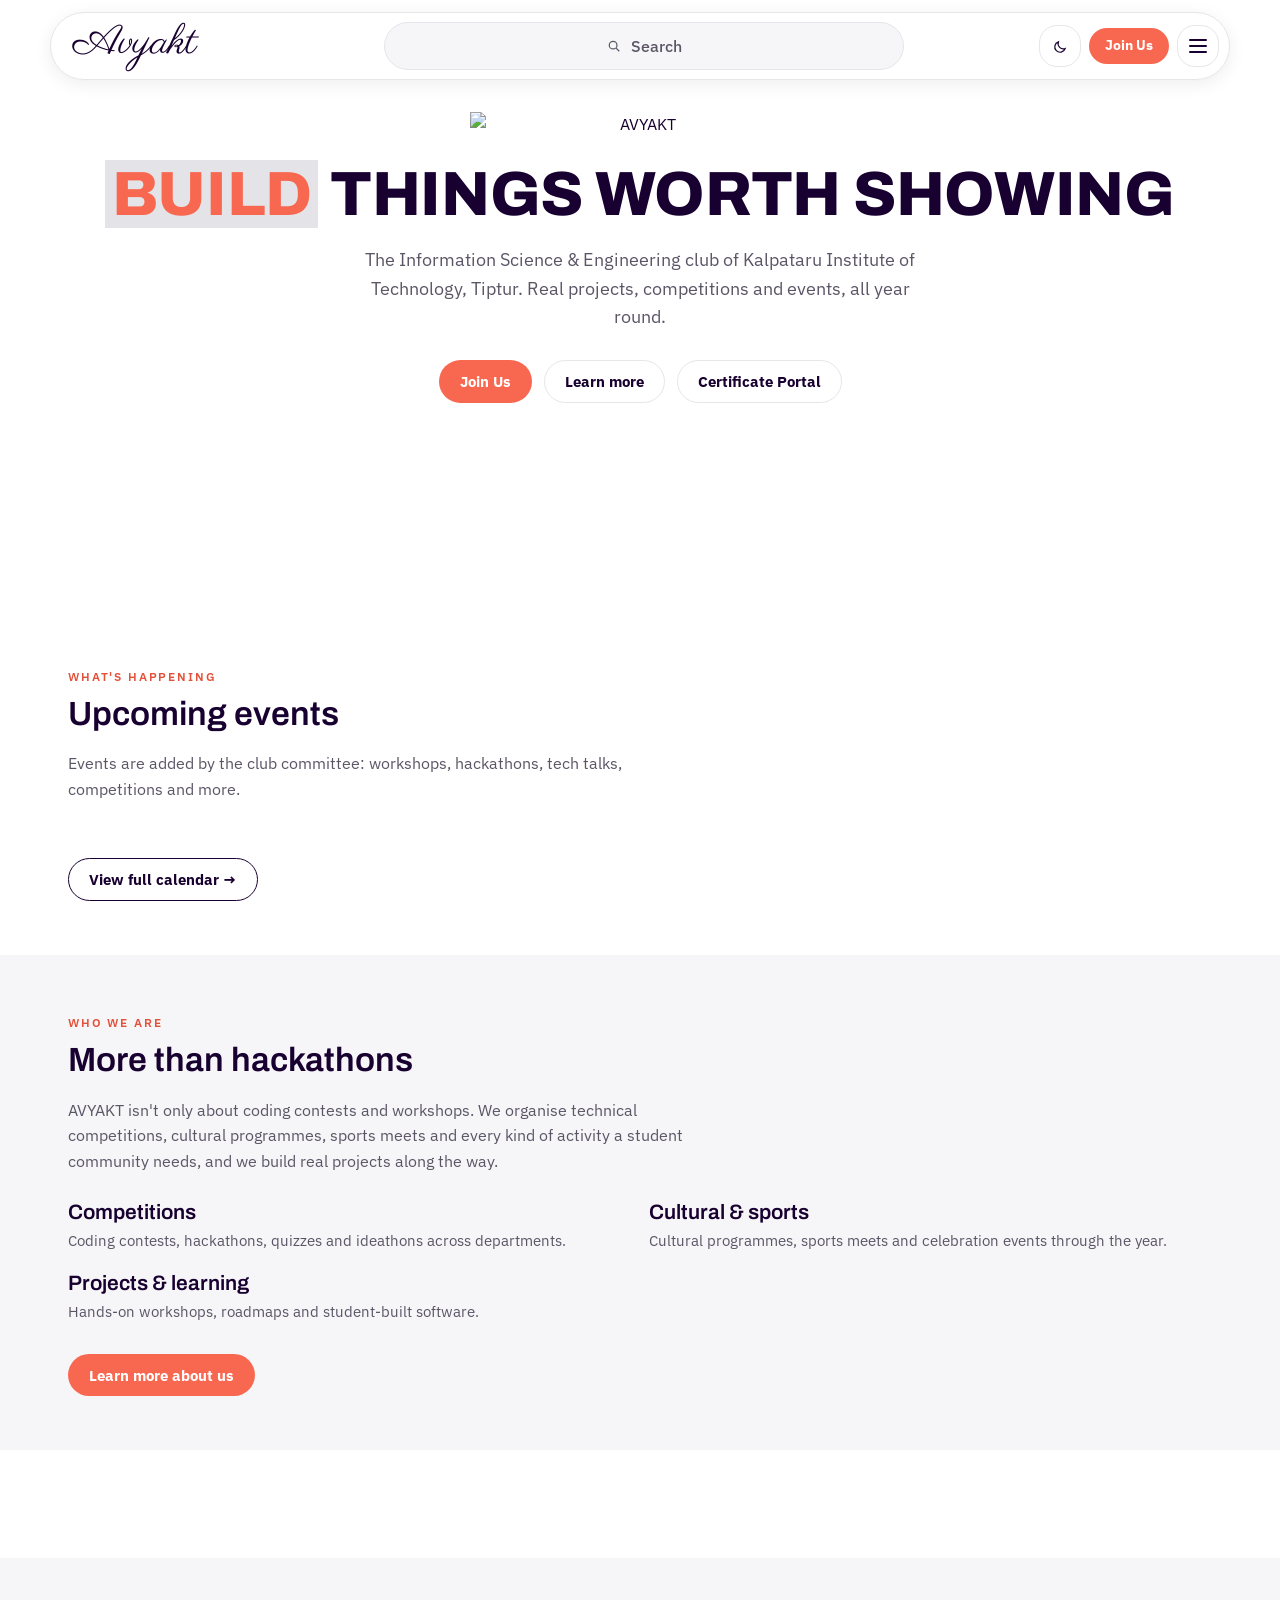
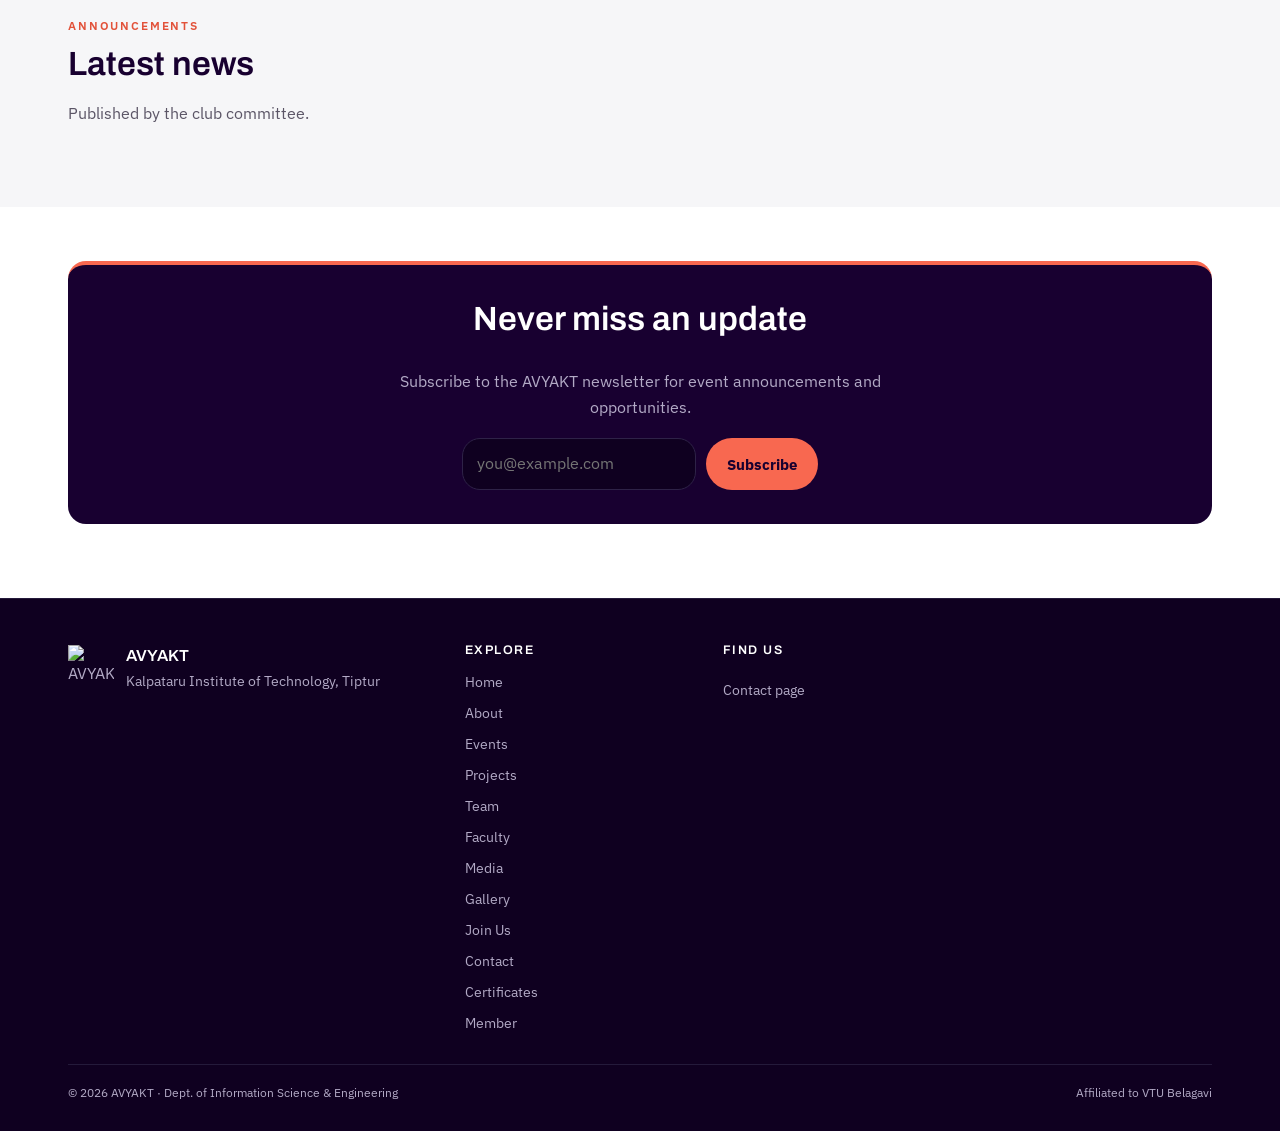
==== index.html @ e80a4a83 "Scroll motion: content arrives from above and settles as you move down the page, staggered per row. " ====
<!DOCTYPE html>
<html lang="en">
<head>
<meta charset="UTF-8">
<meta name="viewport" content="width=device-width, initial-scale=1, viewport-fit=cover">
<title>AVYAKT · Information Science &amp; Engineering Club | KIT Tiptur</title>
<meta name="description" content="AVYAKT is the Information Science & Engineering student club of Kalpataru Institute of Technology, Tiptur. Events, competitions, projects and community.">
<meta name="theme-color" content="#f86850">
<link rel="manifest" href="manifest.webmanifest">
<link rel="icon" type="image/png" href="assets/images/favicon-32.png">
<link rel="apple-touch-icon" href="assets/images/icon-192.png">
<link rel="preconnect" href="https://fonts.googleapis.com">
<link rel="preconnect" href="https://fonts.gstatic.com" crossorigin>
<link href="https://fonts.googleapis.com/css2?family=Archivo:wght@400;600;700;800&family=IBM+Plex+Sans:wght@400;500;600;700&family=Parisienne&family=Great+Vibes&display=swap" rel="stylesheet">
<link rel="stylesheet" href="assets/css/style.css?v=65">
<script>(function(){try{var t=localStorage.getItem('horizon-theme')||((window.matchMedia&&matchMedia('(prefers-color-scheme: dark)').matches)?'dark':'light');document.documentElement.setAttribute('data-theme',t);}catch(e){}})();</script>
</head>
<body data-page="home">
<header class="site-header" id="siteHeader"></header>

<main>
  <!-- HERO -->
  <section class="hero">
    <div class="container hero-inner">
      <div class="hero-mark"><img class="mark-on-light" src="assets/images/avyakt-lockup-ink.png" alt="AVYAKT"><img class="mark-on-dark" src="assets/images/avyakt-lockup.png" alt=""></div>
      <h1 class="headline"><em>Build</em> things worth showing</h1>
      <p class="tagline">The Information Science &amp; Engineering club of Kalpataru Institute of Technology, Tiptur. Real projects, competitions and events, all year round.</p>
      <div class="hero-cta">
        <a class="btn btn-primary" href="join.html">Join Us</a>
        <a class="btn btn-ghost" href="about.html">Learn more</a>
        <a class="btn btn-ghost" href="certificate.html">Certificate Portal</a>
      </div>
      <div class="hero-event" id="heroEventCard"></div>
    </div>
  </section>

  <!-- PHOTO COLLAGE -->
  <section class="section section--tight" style="padding-top:26px">
    <div class="container"><div class="collage" id="homeCollage"></div></div>
  </section>

  <!-- STATS -->
  <section class="section section--tight">
    <div class="container"><div class="stats" id="homeStats"></div></div>
  </section>

  <!-- UPCOMING -->
  <section class="section">
    <div class="container">
      <div class="section-head">
        <span class="eyebrow">What's happening</span>
        <h2>Upcoming events</h2>
        <p>Events are added by the club committee: workshops, hackathons, tech talks, competitions and more.</p>
      </div>
      <div class="grid grid-3" id="homeUpcoming"></div>
      <div class="mt-3"><a class="btn btn-ghost" href="events.html">View full calendar →</a></div>
    </div>
  </section>

  <!-- ABOUT TEASER -->
  <section class="section" style="background:var(--surface-2)">
    <div class="container">
      <div class="section-head">
        <span class="eyebrow">Who we are</span>
        <h2>More than hackathons</h2>
        <p>AVYAKT isn't only about coding contests and workshops. We organise technical competitions, cultural programmes, sports meets and every kind of activity a student community needs, and we build real projects along the way.</p>
      </div>
      <div class="grid grid-3">
        <div class="feature"><div><h3>Competitions</h3><p>Coding contests, hackathons, quizzes and ideathons across departments.</p></div></div>
        <div class="feature"><div><h3>Cultural &amp; sports</h3><p>Cultural programmes, sports meets and celebration events through the year.</p></div></div>
        <div class="feature"><div><h3>Projects &amp; learning</h3><p>Hands-on workshops, roadmaps and student-built software.</p></div></div>
      </div>
      <div class="mt-3"><a class="btn btn-primary" href="about.html">Learn more about us</a></div>
    </div>
  </section>

  <!-- AVYAKT HACKATHON -->
  <section class="section">
    <div class="container" id="homeHackathon"></div>
  </section>

  <!-- NEWS -->
  <section class="section" style="background:var(--surface-2)">
    <div class="container">
      <div class="section-head"><span class="eyebrow">Announcements</span><h2>Latest news</h2><p>Published by the club committee.</p></div>
      <div class="grid grid-3" id="homeNews"></div>
    </div>
  </section>

  <!-- NEWSLETTER -->
  <section class="section">
    <div class="container">
      <div class="card panel-ink">
        <div class="card-body center" style="padding:34px 22px">
          <h2>Never miss an update</h2>
          <p style="max-width:52ch;margin:0 auto 18px">Subscribe to the AVYAKT newsletter for event announcements and opportunities.</p>
          <form id="newsletterForm" style="max-width:440px;margin:0 auto;display:flex;gap:10px;flex-wrap:wrap">
            <input type="email" name="email" required placeholder="you@example.com" aria-label="Email address" style="flex:1;min-width:220px;padding:12px 14px;border-radius:var(--radius);border:1px solid var(--band-line);background:var(--band-deep);color:var(--band-text)">
            <button class="btn btn-primary" type="submit">Subscribe</button>
          </form>
          <div class="notice" id="nlNote"></div>
        </div>
      </div>
    </div>
  </section>
</main>

<footer class="site-footer" id="siteFooter"></footer>
<script src="assets/js/data.js?v=65"></script>
<script src="assets/js/backend.js?v=65"></script>
<script src="assets/js/store.js?v=65"></script>
<script src="assets/js/main.js?v=65"></script>
</body>
</html>
---- assets/css/style.css ----
/* =====================================================================
   AVYAKT — Kalpataru Institute of Technology, Tiptur
   Mobile-first design system
   ===================================================================== */

/* ---------- Design tokens ---------- */
:root {
  /* white page, deep indigo ink, coral for action. */
  --brand: #180030;           /* structure: headings, numerals, links */
  --brand-600: #0f0020;
  --brand-300: #6b5b8a;
  --highlight: #f86850;       /* coral: buttons and the highlighted headline word */
  --highlight-600: #e2523a;
  --on-brand: #ffffff;
  --on-highlight: #ffffff;
  --mark: #e4e4e8;            /* the highlighter block behind a headline word */

  --accent: var(--highlight);
  --accent-soft: #fdecea;
  --ink-solid: var(--brand);
  --ink-solid-600: var(--brand-600);

  /* the deep indigo block: footer and call-to-action panels */
  --band: #180030;
  --band-deep: #0f0020;
  --band-line: #2e2247;
  --band-line-soft: #241a3a;
  --band-text: #ffffff;
  --band-muted: #b3aac6;
  --gold: #f86850;
  --gold-soft: #ff8a74;

  --brand-blue: var(--brand);
  --brand-blue-600: var(--brand-600);
  --brand-blue-400: #f86850;
  --brand-orange: var(--highlight);
  --brand-orange-600: var(--highlight-600);
  --brand-green: #1f7a4d;
  --brand-gold: var(--highlight);

  --bg: #ffffff;
  --surface: #ffffff;
  --surface-2: #f6f6f8;
  --text: #180030;
  --text-muted: #5b5566;
  --border: #e6e6ea;
  --shadow: 0 4px 18px rgba(24, 0, 48, .07);
  --shadow-lg: 0 14px 38px rgba(24, 0, 48, .13);
  --radius: 18px;
  --radius-sm: 12px;
  --radius-pill: 999px;

  --font: "IBM Plex Sans", "Segoe UI", system-ui, -apple-system, "Helvetica Neue", Arial, sans-serif;
  --font-display: "Archivo", "Segoe UI", system-ui, sans-serif;

  --header-h: 62px;
  --maxw: 1180px;
}

[data-theme="dark"] {
  --brand: #f2eeff;
  --brand-600: #ffffff;
  --brand-300: #8f83ad;
  --highlight: #ff8570;
  --highlight-600: #ff9c8a;
  --on-brand: #180030;
  --on-highlight: #180030;
  --accent: var(--highlight);
  --accent-soft: #3a2620;
  --brand-blue-400: #ff8570;
  --brand-orange: var(--highlight);
  --brand-orange-600: #ff9c8a;
  --brand-green: #7fb08d;

  --bg: #120b1f;
  --surface: #1a1229;
  --surface-2: #221834;
  --text: #f5f2ff;
  --text-muted: #a99fc0;
  --border: #302446;
}

/* ---------- Reset ---------- */
*, *::before, *::after { box-sizing: border-box; }
html { -webkit-text-size-adjust: 100%; scroll-behavior: smooth; }
body {
  margin: 0;
  font-family: var(--font);
  color: var(--text);
  background: var(--bg);
  line-height: 1.6;
  overflow-x: hidden;
  transition: background .25s ease, color .25s ease;
}
img { max-width: 100%; display: block; }
a { color: var(--brand-blue-400); text-decoration: none; }
a:hover { text-decoration: underline; }
button, input, select, textarea { font: inherit; color: inherit; }
h1, h2, h3, h4 { font-family: var(--font-display); line-height: 1.2; margin: 0 0 .5em; color: var(--text); }
h1 { font-size: clamp(1.9rem, 6vw, 3.1rem); font-weight: 600; letter-spacing: -.01em; }
h2 { font-size: clamp(1.45rem, 4.4vw, 2.1rem); font-weight: 600; }
h3 { font-size: clamp(1.08rem, 3vw, 1.3rem); font-weight: 600; }
p { margin: 0 0 1rem; }

/* ---------- Layout ---------- */
.container { width: 100%; max-width: var(--maxw); margin: 0 auto; padding: 0 18px; }
.section { padding: 40px 0; }
.section--tight { padding: 22px 0; }
.section-head { margin-bottom: 26px; }
.section-head .eyebrow {
  display: inline-block; font-size: .72rem; font-weight: 600; letter-spacing: .16em;
  text-transform: uppercase; color: var(--highlight-600); margin-bottom: 8px;
}
.section-head p { color: var(--text-muted); max-width: 62ch; margin: 0; }
.grid { display: grid; gap: 18px; }
.grid-2, .grid-3, .grid-4 { grid-template-columns: 1fr; }
.center { text-align: center; }

/* ---------- Header / nav ---------- */
.site-header {
  position: sticky; top: 12px; z-index: 60;
  padding: 0 14px;
  background: transparent; border-bottom: 0;
}
.header-inner {
  max-width: var(--maxw); margin: 0 auto;
  background: var(--surface);
  border: 1px solid var(--border);
  border-radius: var(--radius-pill);
  box-shadow: var(--shadow);
  padding: 0 10px 0 18px;
}
.header-inner {
  height: 68px; display: grid; grid-template-columns: 1fr auto 1fr; align-items: center; gap: 12px;
}
.header-actions { grid-column: 3; justify-self: end; }
/* the wordmark sits immediately beside the search bar, set in calligraphy */
.header-centre { grid-column: 2; justify-self: center; display: flex; align-items: center; min-width: 0; }
.brand-script {
  grid-column: 1; justify-self: start;
  font-family: "Parisienne", "Great Vibes", "Segoe Script", cursive;
  font-size: 2.55rem; line-height: 1.2; font-weight: 400;
  color: var(--text); text-decoration: none; white-space: nowrap;
  padding: 2px 4px 6px; display: inline-block;
}
.header-search {
  justify-self: center; display: inline-flex; align-items: center; justify-content: center; gap: 10px;
  width: clamp(220px, 43vw, 520px); padding: 11px 26px; border-radius: var(--radius-pill);
  border: 1px solid var(--border); background: var(--surface-2); color: var(--text-muted);
  font-weight: 500; font-size: .97rem; cursor: pointer; transition: .18s ease;
}
.header-search:hover { border-color: var(--highlight); color: var(--highlight); }
.header-search span { white-space: nowrap; }
.header-actions { justify-self: end; }

.nav-toggle {
  display: inline-flex; align-items: center; justify-content: center;
  width: 42px; height: 42px; border: 1px solid var(--border); border-radius: var(--radius);
  background: var(--surface); cursor: pointer;
}
.nav-toggle span, .nav-toggle span::before, .nav-toggle span::after {
  content: ""; display: block; width: 18px; height: 2px; background: var(--text); border-radius: 2px; position: relative; transition: .2s;
}
.nav-toggle span::before { position: absolute; top: -6px; }
.nav-toggle span::after { position: absolute; top: 6px; }

.nav {
  position: fixed; top: 84px; left: 14px; right: 14px; margin: 0 auto; max-width: var(--maxw);
  background: var(--surface); border: 1px solid var(--border); border-radius: var(--radius);
  padding: 10px 12px 14px; transform: translateY(-130%); transition: transform .28s ease;
  max-height: calc(100vh - 100px); overflow-y: auto; box-shadow: var(--shadow-lg); opacity: 0;
}
.nav.open { transform: translateY(0); opacity: 1; }
.nav ul { list-style: none; margin: 0; padding: 0; display: flex; flex-direction: column; gap: 2px; }
.nav a {
  display: block; padding: 11px 14px; border-radius: var(--radius-sm); color: var(--text);
  font-weight: 600; font-size: .98rem;
}
.nav a:hover, .nav a[aria-current="page"] { background: var(--surface-2); text-decoration: none; color: var(--brand-blue-400); }
.header-actions { display: flex; align-items: center; gap: 8px; }
.theme-btn, .search-btn {
  width: 42px; height: 42px; display: inline-flex; align-items: center; justify-content: center;
  border: 1px solid var(--border); border-radius: var(--radius); background: var(--surface); cursor: pointer; font-size: 1.05rem;
}
.theme-btn:hover, .search-btn:hover, .nav-toggle:hover { border-color: var(--brand-blue-400); }
a.header-cta { display: none; }   /* beats .btn (same specificity, .btn comes later) */

/* ---------- Buttons ---------- */
.btn {
  display: inline-flex; align-items: center; justify-content: center; gap: 8px;
  padding: 12px 20px; border-radius: var(--radius-pill); border: 1px solid transparent;
  font-weight: 700; font-size: .95rem; cursor: pointer; text-decoration: none; transition: .18s ease;
  line-height: 1.1; white-space: nowrap;
}
.btn:hover { text-decoration: none; }
.btn-primary { background: var(--highlight); color: var(--on-highlight); }
.btn-primary:hover { background: var(--highlight-600); }
.btn-blue { background: var(--brand); color: var(--on-brand); }
.btn-blue:hover { background: var(--brand-600); }
.btn-ghost { background: var(--surface); color: var(--text); border-color: var(--text); }
.btn-ghost:hover { border-color: var(--highlight); color: var(--highlight); }
.btn-light { background: var(--surface); color: var(--text); border-color: var(--border); }
.btn-block { width: 100%; }
.btn-sm { padding: 9px 15px; font-size: .86rem; }

/* ---------- Cards ---------- */
.card {
  background: var(--surface); border: 1px solid var(--border); border-radius: var(--radius);
  overflow: hidden; display: flex; flex-direction: column;
}
.card-body { padding: 18px; flex: 1; display: flex; flex-direction: column; }
.card h3 { margin-bottom: .35em; }
.card .meta { color: var(--text-muted); font-size: .86rem; }
.card .card-actions { margin-top: auto; padding-top: 14px; display: flex; gap: 8px; flex-wrap: wrap; }
/* a lone button in a centred card should hug its text, not span the column */
.card-body.center > .btn { align-self: center; }
.card-media { aspect-ratio: 16/10; background: var(--surface-2); display: grid; place-items: center; overflow: hidden; }
.card-media img { width: 100%; height: 100%; object-fit: cover; }
.card-media .ph { font-size: 2rem; opacity: .5; }

/* ---------- Chips / tags ---------- */
.chip {
  display: inline-flex; align-items: center; gap: 6px; padding: 5px 12px; border-radius: var(--radius-pill);
  background: var(--surface-2); color: var(--text-muted); font-size: .78rem; font-weight: 600; border: 1px solid var(--border);
}
.chip--orange { background: var(--accent-soft); color: var(--accent); border-color: var(--border); }
.chip--green { background: transparent; color: var(--brand-green); border-color: var(--border); }
.chip--blue { background: transparent; color: var(--brand-blue-400); border-color: var(--border); }
.tags { display: flex; flex-wrap: wrap; gap: 6px; }

/* ---------- Hero ---------- */
.hero { position: relative; color: var(--text); background: var(--bg); padding-bottom: 8px; }
.hero .headline {
  font-family: var(--font-display);
  font-size: clamp(2rem, 8.6vw, 3.9rem);
  font-weight: 800; text-transform: uppercase; line-height: 1.03;
  letter-spacing: -.005em; color: var(--text); margin: 0 0 20px;
}
.hero .headline em { font-style: normal; color: var(--highlight); background: var(--mark); padding: 0 .1em; }
.hero .headline .w { white-space: nowrap; }
.hero-inner { position: relative; z-index: 2; padding: 30px 0 8px; }
.hero-inner { text-align: center; }

/* the centre emblem: large, and gently floating in place */
.hero-mark {
  position: relative; display: block;
  width: clamp(210px, 46vw, 340px); margin: 0 auto 24px;
  animation: markFloat 7s ease-in-out infinite;
}
.hero-mark img { display: block; width: 100%; height: auto; }
@keyframes markFloat {
  0%, 100% { transform: translate3d(0, -7px, 0); }
  50%      { transform: translate3d(0, 7px, 0); }
}
.hero-mark .mark-on-dark, .certp-hero-art .mark-on-dark { display: none; }
[data-theme="dark"] .hero-mark .mark-on-light, [data-theme="dark"] .certp-hero-art .mark-on-light { display: none; }
[data-theme="dark"] .hero-mark .mark-on-dark, [data-theme="dark"] .certp-hero-art .mark-on-dark { display: block; }

.hero-affil { font-size: .72rem; letter-spacing: .18em; text-transform: uppercase; color: var(--brand); font-weight: 600; margin: 0 auto 24px; max-width: 60ch; }
.hero .tagline { color: var(--text-muted); font-size: clamp(1rem, 2.3vw, 1.12rem); line-height: 1.6; max-width: 54ch; margin: 0 auto 28px; }

.hero .btn-primary { background: var(--highlight); color: var(--on-highlight); }
.hero .btn-primary:hover { background: var(--highlight-600); }
.hero .btn-light, .hero .btn-ghost { background: var(--surface); color: var(--brand); border-color: var(--border); }
.hero .btn-light:hover, .hero .btn-ghost:hover { border-color: var(--brand); }
.hero .club-name { font-family: var(--font-display); font-weight: 600; letter-spacing: .01em; }
.hero .club-name .accent { color: var(--accent); }
.hero-cta { display: flex; flex-wrap: wrap; gap: 12px; margin-top: 22px; justify-content: center; }
.hero-event {
  max-width: 620px; margin: 36px auto 0; text-align: left;
  background: var(--surface); border: 1px solid var(--border);
  border-radius: var(--radius); padding: 18px 20px;
}
.hero-event:empty { display: none; }
.hero-event .hero-cta { justify-content: flex-start; }
.hero-event .label { font-size: .72rem; letter-spacing: .14em; text-transform: uppercase; color: var(--highlight-600); font-weight: 700; }
.hero-event h3 { color: var(--text); margin: 6px 0; }
.hero-event p { margin: 0 0 12px; color: var(--text-muted); font-size: .92rem; }

/* Countdown */
.countdown { display: flex; gap: 10px; flex-wrap: wrap; margin: 14px 0 4px; }
.countdown .unit { background: var(--surface); border: 1px solid var(--border); border-radius: var(--radius); padding: 8px 12px; min-width: 62px; text-align: center; }
.countdown .num { font-family: var(--font-display); font-weight: 700; font-size: 1.5rem; color: var(--brand); line-height: 1; }
.countdown .lbl { font-size: .62rem; letter-spacing: .1em; text-transform: uppercase; color: var(--text-muted); }

/* ---------- Stats ---------- */
.stats { display: flex; justify-content: center; flex-wrap: wrap; }
.stat { background: transparent; border: 0; border-left: 1px solid var(--border); padding: 2px 44px; text-align: center; min-width: 160px; }
.stat:first-child { border-left: 0; }
.stat .num { font-family: var(--font-display); font-weight: 600; font-size: 2.4rem; color: var(--brand); line-height: 1.05; }
.stat .lbl { color: var(--text-muted); font-size: .7rem; letter-spacing: .14em; text-transform: uppercase; margin-top: 6px; }

/* ---------- Page hero (inner pages) ---------- */
.page-hero { background: var(--surface-2); color: var(--text); padding: 40px 0; border-bottom: 1px solid var(--border); box-shadow: inset 0 3px 0 var(--highlight); }
.page-hero h1 { color: var(--text); margin-bottom: .2em; }
.page-hero p { color: var(--text-muted); margin: 0; max-width: 60ch; }
.breadcrumb { font-size: .78rem; color: var(--brand); font-weight: 600; margin-bottom: 10px; letter-spacing: .04em; }
.breadcrumb a { color: var(--brand); }

/* ---------- photo collage ---------- */
.collage { display: grid; grid-template-columns: 1fr 1.28fr 1fr; gap: 12px; align-items: start; }
.collage .c-col { display: grid; gap: 12px; align-content: start; }
.collage img { width: 100%; height: 100%; object-fit: cover; display: block;
  border-radius: var(--radius); background: var(--surface-2); }
.collage .c1 { aspect-ratio: 3 / 4.1; }
.collage .c2 { aspect-ratio: 3 / 3.5; }
.collage .c3 { aspect-ratio: 4 / 3.1; }
.collage .c4 { aspect-ratio: 4 / 4.4; }
.collage:empty { display: none; }

/* ---------- brand strip: the colour signature under the masthead ---------- */
.colour-strip { display: flex; height: 6px; }
.colour-strip i { flex: 1; }
.colour-strip i:nth-child(1) { background: var(--brand); }
.colour-strip i:nth-child(2) { background: var(--highlight); }
.colour-strip i:nth-child(3) { background: var(--brand-300); }
.colour-strip i:nth-child(4) { background: var(--brand-300); }

/* ---------- Empty state ---------- */
.empty-state { grid-column: 1 / -1; border-top: 1px solid var(--border); padding: 30px 0 4px; max-width: 62ch; }
.empty-state h3 { margin-bottom: .3em; }
.empty-state p { color: var(--text-muted); margin: 0 0 16px; }

/* a flat ink panel for the call-to-action cards */
.panel-ink { background: var(--band); color: var(--band-muted); border: 0; border-top: 4px solid var(--highlight); }
.panel-ink h2, .panel-ink h3 { color: var(--band-text); }
.panel-ink p { color: var(--band-muted); }
.panel-ink .btn-primary { background: var(--gold); color: var(--band); }
.panel-ink .btn-primary:hover { background: var(--gold-soft); }
.panel-ink .btn-ghost, .panel-ink .btn-light { background: transparent; color: var(--band-text); border-color: var(--band-line); }
.panel-ink .btn-ghost:hover, .panel-ink .btn-light:hover { border-color: var(--band-muted); color: var(--band-text); }

/* ---------- Feature list ---------- */
.feature { display: flex; gap: 14px; align-items: flex-start; }
.card-body > h3:first-child, .card-body > h2:first-child { margin-bottom: .9em; }
.feature .ico { flex: none; width: 34px; height: 34px; display: grid; place-items: center; font-size: .8rem; font-weight: 700; letter-spacing: .04em; color: var(--accent); background: transparent; border: 1px solid var(--border); border-radius: var(--radius); }
.feature h3 { margin-bottom: .2em; }
.feature p { color: var(--text-muted); margin: 0; font-size: .92rem; }

/* ---------- Calendar ---------- */
.calendar { background: var(--surface); border: 1px solid var(--border); border-radius: var(--radius); overflow: hidden; }
.cal-head { display: flex; align-items: center; justify-content: space-between; padding: 14px 16px; border-bottom: 1px solid var(--border); }
.cal-head .m { font-family: var(--font-display); font-weight: 700; }
.cal-nav { display: flex; gap: 8px; }
.cal-grid { display: grid; grid-template-columns: repeat(7, 1fr); }
.cal-grid .dow { text-align: center; font-size: .7rem; text-transform: uppercase; letter-spacing: .08em; color: var(--text-muted); padding: 10px 0; font-weight: 700; }
.cal-grid .day { min-height: 52px; border-top: 1px solid var(--border); border-right: 1px solid var(--border); padding: 5px; font-size: .8rem; position: relative; }
.cal-grid .day:nth-child(7n) { border-right: none; }
.cal-grid .day .dn { color: var(--text-muted); }
.cal-grid .day.today .dn { background: var(--brand); color: var(--on-brand); border-radius: var(--radius); width: 22px; height: 22px; display: grid; place-items: center; }
.cal-grid .day.has-event { background: var(--accent-soft); cursor: pointer; }
.cal-grid .day.has-event .dot { position: absolute; bottom: 6px; left: 50%; transform: translateX(-50%); width: 5px; height: 5px; background: var(--accent); }
.cal-grid .day.muted { opacity: .35; }

/* ---------- Tabs ---------- */
.tabs { display: flex; gap: 6px; flex-wrap: wrap; margin-bottom: 20px; }
.tab {
  padding: 9px 16px; border-radius: var(--radius); border: 1px solid var(--border);
  background: var(--surface); cursor: pointer; font-weight: 600; font-size: .88rem; color: var(--text-muted);
}
.tab.active { background: var(--brand); color: var(--on-brand); border-color: var(--brand); }

/* ---------- Timeline ---------- */
.timeline { position: relative; padding-left: 26px; }
.timeline::before { content: ""; position: absolute; left: 8px; top: 4px; bottom: 4px; width: 2px; background: var(--border); }
.timeline .item { position: relative; padding-bottom: 22px; }
.timeline .item::before { content: ""; position: absolute; left: -20px; top: 7px; width: 7px; height: 7px; background: var(--accent); }
.timeline .year { font-weight: 600; color: var(--text); font-family: var(--font-display); }

/* ---------- Team ---------- */
.person { text-align: center; }
.person .avatar { width: 84px; height: 84px; margin: 0 auto 12px; background: var(--surface-2); display: grid; place-items: center; font-size: 1.3rem; font-weight: 600; color: var(--text-muted); border: 1px solid var(--border); border-radius: var(--radius); overflow: hidden; }
.person .avatar img { width: 100%; height: 100%; object-fit: cover; }
.person .role { color: var(--accent); font-weight: 600; font-size: .76rem; text-transform: uppercase; letter-spacing: .1em; }
.person .bio { color: var(--text-muted); font-size: .86rem; margin-top: 6px; }
.person .socials { margin-top: 8px; display: flex; justify-content: center; gap: 8px; }
.person .socials a { font-size: .8rem; }

/* ---------- Gallery ---------- */
.gallery { display: grid; grid-template-columns: repeat(2, 1fr); gap: 10px; }
.gallery .gitem { position: relative; border: 1px solid var(--border); border-radius: var(--radius); overflow: hidden; aspect-ratio: 1; background: var(--surface-2); display: grid; place-items: center; cursor: pointer; }
.gallery .gitem img { width: 100%; height: 100%; object-fit: cover; }
.gallery .gitem .cap { position: absolute; inset: auto 0 0 0; background: rgba(9,42,39,.88); color: var(--band-text); padding: 10px; font-size: .74rem; font-weight: 600; }
.gallery .gitem.wide { grid-column: span 2; aspect-ratio: 16/9; }

/* ---------- Forms ---------- */
.form-card { background: var(--surface); border: 1px solid var(--border); border-radius: var(--radius); padding: 22px; }
.field { margin-bottom: 16px; }
.field label { display: block; font-weight: 600; font-size: .88rem; margin-bottom: 6px; }
.field .req { color: var(--brand-orange); }

/* ---------- media page (videos) ---------- */
.media-grid { display: grid; grid-template-columns: repeat(auto-fill, minmax(300px, 1fr)); gap: 20px; }
.video-card { height: 100%; }
.video-frame { position: relative; border-radius: 12px; overflow: hidden; background: #0b0f17; aspect-ratio: 16 / 9; display: grid; place-items: center; }
.video-frame video, .video-frame iframe { width: 100%; height: 100%; border: 0; display: block; object-fit: contain; background: #0b0f17; }
.video-frame .video-none { color: #8892a6; font-size: .85rem; }
.video-frame.is-audio { aspect-ratio: auto; padding: 30px 18px; }
.video-frame audio { width: 100%; display: block; }
.vid-prev audio { width: 100%; max-width: 420px; display: block; }

/* ---------- photo upload (member panel) ---------- */
.img-file { font-size: .85rem; margin-bottom: 4px; }
.img-prev { margin-top: 6px; border: 1px solid var(--border); border-radius: var(--radius); background: var(--surface-2); min-height: 120px; display: grid; place-items: center; overflow: hidden; padding: 6px; }
.img-prev img { max-width: 100%; max-height: 240px; display: block; border-radius: 8px; }
.vid-file { font-size: .85rem; margin-bottom: 4px; }
.vid-prev { margin-top: 6px; border: 1px solid var(--border); border-radius: var(--radius); background: var(--surface-2); min-height: 120px; display: grid; place-items: center; overflow: hidden; padding: 6px; }
.vid-prev video { max-width: 100%; max-height: 260px; display: block; border-radius: 8px; background: #000; }
.field input, .field select, .field textarea {
  width: 100%; padding: 12px 14px; border-radius: var(--radius); border: 1px solid var(--border);
  background: var(--surface); transition: border-color .15s;
}
.field input:focus, .field select:focus, .field textarea:focus { outline: none; border-color: var(--accent); }
.field .hint { font-size: .78rem; color: var(--text-muted); margin-top: 5px; }
.field-row { display: grid; gap: 16px; }
.checkbox-row { display: flex; flex-wrap: wrap; gap: 8px; }
.checkbox-row label { display: inline-flex; align-items: center; gap: 6px; font-weight: 500; font-size: .85rem; background: var(--surface); border: 1px solid var(--border); padding: 7px 12px; border-radius: var(--radius); cursor: pointer; }
.checkbox-row input { width: auto; }

.notice { padding: 12px 14px; border-radius: var(--radius-sm); font-size: .88rem; margin-top: 14px; display: none; }
.notice.show { display: block; }
.notice.ok { background: transparent; color: var(--brand-green); border: 1px solid var(--border); }
.notice.err { background: transparent; color: #a33232; border: 1px solid #d8b4b4; }

/* ---------- Footer ---------- */
.site-footer { background: var(--band-deep); color: var(--band-muted); padding: 44px 0 28px; margin-top: 20px; border-top: 1px solid var(--band-line-soft); }
.site-footer a { color: var(--band-muted); }
.site-footer a:hover { color: var(--band-text); }
.footer-grid { display: grid; gap: 26px; }
.footer-brand { display: flex; align-items: center; gap: 12px; margin-bottom: 12px; }
.footer-brand img { width: 46px; height: 46px; object-fit: contain; }
.footer-brand strong { color: var(--band-text); font-family: var(--font-display); font-weight: 600; }
.footer-col h4 { color: var(--band-text); font-size: .78rem; letter-spacing: .12em; text-transform: uppercase; margin-bottom: 12px; font-weight: 600; }
.footer-col ul { list-style: none; margin: 0; padding: 0; display: grid; gap: 8px; font-size: .9rem; }
.socials { display: flex; gap: 10px; flex-wrap: wrap; }
.socials a { width: 38px; height: 38px; border: 1px solid var(--band-line); display: grid; place-items: center; font-size: .72rem; font-weight: 700; letter-spacing: .04em; }
.socials a:hover { border-color: var(--accent); color: var(--accent); text-decoration: none; }
.footer-bottom { border-top: 1px solid var(--band-line-soft); margin-top: 30px; padding-top: 18px; font-size: .78rem; display: flex; flex-wrap: wrap; gap: 8px; justify-content: space-between; color: var(--band-muted); }

/* ---------- Search overlay ---------- */
.search-overlay { position: fixed; inset: 0; z-index: 90; background: rgba(34,10,14,.76); display: none; padding: 80px 18px; }
.search-overlay.open { display: block; }
.search-panel { max-width: 640px; margin: 0 auto; background: var(--surface); border: 1px solid var(--border); border-radius: var(--radius); overflow: hidden; }
.search-panel input { width: 100%; border: none; padding: 18px 20px; font-size: 1.05rem; background: transparent; }
.search-panel input:focus { outline: none; }
.search-results { max-height: 60vh; overflow-y: auto; border-top: 1px solid var(--border); }
.search-results a { display: block; padding: 12px 20px; border-bottom: 1px solid var(--border); color: var(--text); }
.search-results a:hover { background: var(--surface-2); text-decoration: none; }
.search-results .r-kind { font-size: .7rem; text-transform: uppercase; letter-spacing: .08em; color: var(--brand-orange); font-weight: 700; }
.search-results .r-empty { padding: 20px; color: var(--text-muted); text-align: center; }

/* ---------- Certificate ---------- */
.cert-actions { display: flex; gap: 10px; flex-wrap: wrap; margin-bottom: 16px; }
/* ================= certificate document ================= */
/* ================= certificate document ================= */
/* ================= certificate document ================= */
.cert-stage { background: var(--surface-2); border: 1px dashed var(--border); border-radius: var(--radius); padding: 14px; overflow: hidden; }
.cert-scaler { width: 100%; display: flex; justify-content: center; }
.certificate {
  /* ---- burgundy & gold regalia palette ---- */
  --cf: #6d1220;   /* frame burgundy */
  --cf2: #8c1a2b;  /* brighter burgundy */
  --cg: #c9a227;   /* gold */
  --cgd: #8f6f12;  /* deep gold */
  --cp: #fdfaf3;   /* ivory paper */
  --ci: #3a1c22;   /* ink */
  --cis: #6b4a50;  /* soft ink */
  --cm: #8a6a2a;   /* muted gold text */

  width: 1000px; aspect-ratio: 1.414 / 1; background: var(--cp); color: var(--ci);
  margin: 0 auto; position: relative; padding: 24px;
  border: 14px solid var(--cf);
  font-family: "Georgia", "Times New Roman", serif;
  display: flex; flex-direction: column; align-items: center; text-align: center;
  overflow: hidden;
}
/* double gold rule inside the burgundy border */
.certificate::before { content: ""; position: absolute; inset: 5px; border: 3px solid var(--cg); pointer-events: none; z-index: 4; }
.certificate::after { content: ""; position: absolute; inset: 15px; border: 1px solid rgba(201,162,39,.55); pointer-events: none; z-index: 4; }

/* engraved guilloche rosette + emblem watermark */
.cert-guilloche { position: absolute; inset: 0; z-index: 0; pointer-events: none; }
.cert-guilloche svg { width: 100%; height: 100%; display: block; }
.cert-watermark { position: absolute; inset: 0; display: grid; place-items: center; pointer-events: none; z-index: 0; }
.cert-watermark img { width: 52%; max-height: 74%; object-fit: contain; opacity: .05; filter: grayscale(1); }

/* filigree corner ornaments */
.cert-corner { position: absolute; width: 116px; height: 116px; z-index: 5; pointer-events: none;
  background: url("data:image/svg+xml,%3Csvg%20xmlns%3D%22http%3A%2F%2Fwww.w3.org%2F2000%2Fsvg%22%20viewBox%3D%220%200%20120%20120%22%3E%3Cg%20fill%3D%22none%22%20stroke%3D%22%23c9a227%22%20stroke-width%3D%221.7%22%20stroke-linecap%3D%22round%22%3E%3Cpath%20d%3D%22M4%20116%20A112%20112%200%200%201%20116%204%22%2F%3E%3Cpath%20d%3D%22M20%20116%20A96%2096%200%200%201%20116%2020%22%2F%3E%3Cpath%20d%3D%22M116%2020%20C%2088%2020%2068%2030%2062%2050%20C%2058%2064%2068%2074%2080%2070%22%2F%3E%3C%2Fg%3E%3Cpath%20d%3D%22M4%20110%20l%205%206%20l%20-5%206%20l%20-5%20-6%20z%22%20fill%3D%22%23c9a227%22%2F%3E%3Cpath%20d%3D%22M116%204%20l%206%205%20l%20-6%205%20l%20-6%20-5%20z%22%20fill%3D%22%23c9a227%22%2F%3E%3C%2Fsvg%3E") no-repeat center / contain; }
.cert-corner.tl { top: 0; left: 0; }
.cert-corner.tr { top: 0; right: 0; transform: rotate(90deg); }
.cert-corner.br { bottom: 0; right: 0; transform: rotate(180deg); }
.cert-corner.bl { bottom: 0; left: 0; transform: rotate(270deg); }

.cert-shine { display: none; }

.cert-inner { position: relative; z-index: 2; display: flex; flex-direction: column; align-items: center; width: 100%; height: 100%; }

/* three logos, equal slots, one baseline */
.cert-top { display: flex; align-items: center; justify-content: center; width: 100%; }
.cert-logo { flex: 0 1 auto; min-width: 0; display: flex; align-items: center; justify-content: center; height: 78px; }
.cert-logo img { height: 78px; width: auto; max-width: 100%; object-fit: contain; display: block; }

.cert-uni { font-size: 1.24rem; font-weight: 700; letter-spacing: .05em; color: var(--cf); text-transform: uppercase; margin-top: 15px; }
.cert-uni-sub { font-size: .7rem; letter-spacing: .3em; text-transform: uppercase; color: var(--cm); margin-top: 2px; }
.cert-college { font-size: 1.06rem; font-weight: 700; color: var(--cf2); margin-top: 6px; text-transform: uppercase; letter-spacing: .04em; }
.cert-college-sub { font-size: .64rem; letter-spacing: .18em; text-transform: uppercase; color: var(--cis); margin-top: 2px; }

.cert-rule { display: flex; align-items: center; width: 78%; margin: 7px 0 4px; gap: 8px; }
.cert-rule i { flex: 1; height: 1px; background: var(--cg); }
.cert-rule b { flex: 0 0 auto; width: 8px; height: 8px; background: var(--cg); transform: rotate(45deg); }

.cert-title { font-size: 1.95rem; font-weight: 700; letter-spacing: .22em; text-indent: .22em; text-transform: uppercase; margin: 2px 0; color: var(--cgd); }
.cert-subtitle { font-size: .74rem; color: var(--cm); letter-spacing: .34em; text-transform: uppercase; }
.cert-lead { font-size: .86rem; color: var(--cis); letter-spacing: .04em; margin-top: 7px; }
.cert-name { font-family: "Great Vibes", "Segoe Script", cursive; font-size: 2.6rem; font-weight: 400;
  color: var(--cf); line-height: 1.02; padding: 0 12px; }
.cert-flourish { display: flex; align-items: center; width: min(470px, 74%); gap: 8px; margin: 0 0 4px; }
.cert-flourish i { flex: 1; height: 1px; background: var(--cg); }
.cert-flourish b { flex: 0 0 auto; width: 7px; height: 7px; background: var(--cg); transform: rotate(45deg); }
.cert-usn { font-size: .72rem; color: var(--cis); letter-spacing: .18em; text-transform: uppercase; }
.cert-body { font-size: .92rem; color: var(--ci); max-width: 700px; line-height: 1.45; margin-top: 6px; }

/* gold seal medallion, sitting above the signatures */
.cert-seal { width: 52px; height: 52px; border-radius: 50%; margin: 13px auto 9px; position: relative;
  display: grid; place-items: center;
  background: var(--gold); border: 2px solid var(--cgd); }
.cert-seal::before { content: ""; position: absolute; inset: 5px; border-radius: 50%; border: 1px dashed rgba(109,18,32,.45); }
.cert-seal::after { content: ""; width: 26px; height: 26px; background: var(--cf);
  clip-path: polygon(50% 0%, 61% 35%, 98% 35%, 68% 57%, 79% 91%, 50% 70%, 21% 91%, 32% 57%, 2% 35%, 39% 35%); }

.cert-foot { width: 100%; display: flex; justify-content: space-between; align-items: flex-end; gap: 18px; padding: 8px 6px 0; }
.sig { text-align: center; width: 200px; }
.sig .sig-photo { width: 132px; height: 46px; margin: 0 auto 6px; display: grid; place-items: center; overflow: hidden; }
.sig .sig-photo img { width: 100%; height: 100%; object-fit: contain; }
.sig .sig-line { border-top: 1.5px solid var(--cf); padding-top: 5px; font-size: .78rem; font-weight: 700; color: var(--cf); }
.sig .sig-desig { font-size: .66rem; color: var(--cis); }

/* gold foil ribbon carrying the event name */
.cert-ribbon { margin-top: 8px; width: 100%; padding: 7px 28px; text-align: center;
  background: var(--gold); color: #4a1408; font-size: .6rem; font-weight: 700;
  letter-spacing: .2em; text-transform: uppercase; }
.cert-id { position: absolute; bottom: 8px; left: 0; right: 0; text-align: center; z-index: 7;
  font-size: .56rem; color: var(--cm); letter-spacing: .12em; text-transform: uppercase; }



/* ---------- Utility ---------- */
.muted { color: var(--text-muted); }
.small { font-size: .85rem; }
.mt-0 { margin-top: 0; } .mt-1 { margin-top: 10px; } .mt-2 { margin-top: 20px; } .mt-3 { margin-top: 30px; }
.mb-2 { margin-bottom: 20px; }
.hidden { display: none !important; }
.pill-row { display: flex; flex-wrap: wrap; gap: 8px; }
.divider-line { height: 1px; background: var(--border); margin: 26px 0; }
.avatar-ph { display: grid; place-items: center; background: var(--surface-2); border-radius: 12px; }
.badge { display: inline-block; padding: 3px 10px; border-radius: var(--radius-pill); font-size: .72rem; font-weight: 700; }
.badge-live { background: rgba(27,122,67,.15); color: var(--brand-green); }
.badge-soon { background: rgba(242,101,34,.15); color: var(--brand-orange-600); }

/* ---------- Responsive (>=600) ---------- */
@media (max-width: 620px) {
  .brand-script { font-size: 1.95rem; padding: 0 2px 3px; }
  .header-search span { display: none; }
  .header-search { width: min(27vw, 96px); padding: 11px 12px; gap: 0; flex: none; }
  .header-inner { padding: 0 8px 0 12px; gap: 8px; }
  .theme-btn, .search-btn, .nav-toggle { width: 38px; height: 38px; }
  .stat { padding: 2px 16px; min-width: 0; flex: 1 1 0; }
  .stat .num { font-size: 1.9rem; }
  .stat .lbl { font-size: .62rem; letter-spacing: .1em; }
  .hero-affil { letter-spacing: .1em; font-size: .68rem; }
  .hero-inner { padding-left: 22px; padding-right: 22px; }
}

@media (min-width: 600px) {
  .grid-2 { grid-template-columns: repeat(2, 1fr); }
  .grid-3 { grid-template-columns: repeat(2, 1fr); }
  .grid-4 { grid-template-columns: repeat(2, 1fr); }
  .gallery { grid-template-columns: repeat(2, 1fr); }
  .footer-grid { grid-template-columns: 1.4fr 1fr 1fr; }
  .field-row.two { grid-template-columns: 1fr 1fr; }
}

/* ---------- Responsive (>=900) ---------- */
@media (min-width: 900px) {
  :root { --header-h: 70px; }
  a.header-cta { display: inline-flex; }
  .grid-4 { grid-template-columns: repeat(4, 1fr); }
  .gallery { grid-template-columns: repeat(3, 1fr); }
  .hero-inner { padding: 44px 0 10px; }
  .section { padding: 54px 0; }
  .footer-grid { grid-template-columns: 1.6fr 1fr 1fr 1fr; }
  .two-col { display: grid; grid-template-columns: 1.3fr 1fr; gap: 30px; align-items: start; }
}

/* ---------- Print (certificate) ---------- */
@media print {
  body { background: #fff; }
  .site-header, .site-footer, .cert-actions, .no-print, .page-hero { display: none !important; }
  .cert-stage { border: none; padding: 0; background: #fff; }
  .certificate { box-shadow: none; width: 100%; }
}

/* =====================================================================
   Certificate Portal — premium page styling (certificate.html)
   ===================================================================== */

/* ---------- hero ---------- */
.certp-hero {
  position: relative; overflow: hidden; color: #fff;
  background: var(--surface-2);
  border-bottom: 1px solid var(--border);
}
.certp-hero-inner {
  position: relative; z-index: 1;
  display: grid; grid-template-columns: 1.25fr .75fr; gap: 28px; align-items: center;
  padding: 52px 18px 58px;   /* keep the container side padding */
}
.certp-eyebrow {
  display: inline-block; font-size: .72rem; font-weight: 700; letter-spacing: .16em;
  text-transform: uppercase; color: var(--highlight-600);
  background: var(--surface); border: 1px solid var(--border);
  padding: 6px 12px; border-radius: var(--radius); margin-bottom: 16px;
}
.certp-hero h1 {
  font-family: var(--font-display); font-weight: 600; font-size: clamp(1.9rem, 4.6vw, 3rem);
  line-height: 1.08; margin: 0 0 14px; color: var(--text); letter-spacing: -.01em;
}
.certp-grad { color: var(--highlight-600); }
.certp-lead { color: var(--text-muted); max-width: 46ch; margin: 0 0 20px; font-size: 1.02rem; }
.certp-chips { display: flex; flex-wrap: wrap; gap: 8px; }
.certp-chip {
  font-size: .76rem; font-weight: 600; color: var(--brand);
  background: var(--surface); border: 1px solid var(--border);
  padding: 7px 12px; border-radius: var(--radius);
}
.certp-hero-art { position: relative; display: grid; place-items: center; min-height: 200px; }
.certp-hero-art img { width: clamp(120px, 22vw, 176px); position: relative; z-index: 2; }
.certp-glow { display: none; }

/* ---------- body ---------- */
.certp-body { padding-top: 26px; }

/* ---------- segmented switch ---------- */
.certp-seg {
  display: flex; width: max-content; gap: 4px; padding: 5px; margin: 0 auto 22px;
  background: var(--surface); border: 1px solid var(--border); border-radius: var(--radius);
}
.certp-seg .tab {
  border: 0; background: transparent; color: var(--text-muted); cursor: pointer;
  font: inherit; font-weight: 600; font-size: .92rem; padding: 11px 20px; border-radius: var(--radius-pill);
  transition: color .18s ease, background .18s ease;
}
.certp-seg .tab:hover { color: var(--text); }
.certp-seg .tab.active { color: var(--on-brand); background: var(--brand); }

/* ---------- cards ---------- */
.certp-grid { display: grid; grid-template-columns: 1.05fr .95fr; gap: 18px; align-items: start; }
.certp-card { background: var(--surface); border: 1px solid var(--border); border-radius: var(--radius); padding: 22px; }
.certp-card-head { display: flex; gap: 12px; align-items: flex-start; margin-bottom: 14px; }
.certp-card-head h2 { font-size: 1.12rem; margin: 0 0 2px; }
.certp-card-head p { margin: 0; }
.certp-step {
  flex: 0 0 auto; width: 26px; height: 26px; border-radius: var(--radius); display: grid; place-items: center;
  font-weight: 700; font-size: .78rem; color: var(--accent); background: transparent; border: 1px solid var(--border);
}
.certp-divider { height: 1px; background: var(--border); margin: 20px 0; }
.certp-generate { margin-top: 4px; font-size: 1rem; padding: 14px 18px; }
.certp-foot-note { margin-top: 16px; padding-top: 14px; border-top: 1px dashed var(--border); }
.certp-foot-note .chip { margin-bottom: 8px; display: inline-block; }

/* ---------- how it works ---------- */
.certp-side h3 { font-size: 1.05rem; }
.certp-steps { list-style: none; margin: 0 0 18px; padding: 0; display: grid; gap: 12px; }
.certp-steps li { display: flex; gap: 12px; align-items: flex-start; }
.certp-steps .dot {
  flex: 0 0 auto; width: 26px; height: 26px; border-radius: 50%; display: grid; place-items: center;
  font-size: .78rem; font-weight: 800; color: var(--brand-blue);
  background: var(--surface-2); border: 1px solid var(--border);
}
.certp-steps strong { font-size: .95rem; }

/* ---------- mini preview ---------- */
.certp-preview { margin-top: 6px; }
.certp-preview-card {
  position: relative; aspect-ratio: 1.414 / 1; border-radius: var(--radius); overflow: hidden;
  display: flex; flex-direction: column; align-items: center; justify-content: center; gap: 4px;
  background: #fdfaf3; border: 5px solid #6d1220;
  color: #3a1c22; text-align: center; padding: 14px;
}
.certp-preview-card::before { content: ""; position: absolute; inset: 5px; border: 1px solid rgba(201,162,39,.55); }
.certp-preview-uni { font-size: .58rem; letter-spacing: .18em; text-transform: uppercase; color: #6a5a1e; }
.certp-preview-title { font-family: var(--font-display); font-size: 1.05rem; letter-spacing: .18em; color: #6d1220; }
.certp-preview-name { font-family: Georgia, serif; font-size: 1rem; font-weight: 700; border-bottom: 2px solid var(--brand-gold); padding: 0 12px 2px; }
.certp-preview-sub { font-size: .68rem; color: #5a6b88; }

/* ---------- stage + toolbar ---------- */
.certp-stage-wrap { margin-top: 22px; }
.certp-toolbar {
  display: flex; align-items: center; justify-content: space-between; gap: 12px; flex-wrap: wrap;
  padding: 12px 16px; margin-bottom: 14px; border-radius: var(--radius);
  background: var(--surface); border: 1px solid var(--border);
}
.certp-ready { display: inline-flex; align-items: center; gap: 9px; font-weight: 700; }
.certp-tick { color: var(--brand-green); font-size: .9rem; font-weight: 700; }
.certp-toolbar-actions { display: flex; gap: 8px; flex-wrap: wrap; }

/* premium matte frame around the certificate */
.cert-stage {
  background: var(--surface-2); border: 1px solid var(--border); border-radius: var(--radius);
  padding: 20px; overflow: hidden;
}
.certificate { border-radius: 0; }

/* ---------- member gate + list ---------- */
.certp-gate {
  max-width: 460px; margin: 0 auto; text-align: center;
  background: var(--surface); border: 1px solid var(--border); border-radius: var(--radius);
  padding: 30px 24px;
}
.certp-gate-icon { width: 46px; height: 46px; margin: 0 auto 14px; border-radius: var(--radius); display: grid; place-items: center; font-size: .78rem; font-weight: 700; letter-spacing: .04em; color: var(--accent); background: transparent; border: 1px solid var(--border); }
.certp-gate .field { text-align: left; }
.certp-list { max-height: 320px; overflow: auto; }
.certp-list::-webkit-scrollbar { width: 8px; }
.certp-list::-webkit-scrollbar-thumb { background: var(--border); border-radius: 8px; }

/* ---------- responsive ---------- */
@media (max-width: 900px) {
  .certp-hero-inner { grid-template-columns: 1fr; text-align: center; padding: 38px 18px 42px; }
  .certp-hero-copy .certp-chips { justify-content: center; }
  .certp-lead { margin-left: auto; margin-right: auto; }
  .certp-hero-art { order: -1; min-height: 150px; }
  .certp-grid { grid-template-columns: 1fr; }
  .certp-seg { width: 100%; }
  .certp-seg .tab { flex: 1; padding: 11px 10px; font-size: .84rem; }
}
@media (prefers-reduced-motion: reduce) {
}

/* ---------- print: only the certificate ---------- */
@media print {
  .certp-hero, .certp-seg, .certp-grid, .certp-toolbar, .certp-gate, #modeMember { display: none !important; }
  .certp-body { padding: 0; }
  .cert-stage { border: 0; background: #fff; padding: 0; box-shadow: none; }
  .certificate { box-shadow: none; width: 100%; zoom: 1 !important; border-radius: 0; overflow: visible;
    print-color-adjust: exact; -webkit-print-color-adjust: exact; }
  .cert-shine { display: none; }
  #certStageWrap { display: block !important; }
}


/* =====================================================================
   Scroll motion — reveal on scroll, reading progress, header state
   ===================================================================== */

/* the bar that fills as the reader moves down the page */
.scroll-progress {
  position: fixed; top: 0; left: 0; right: 0; height: 2px; z-index: 90;
  transform: scaleX(0); transform-origin: 0 50%; pointer-events: none;
  background: var(--accent);
}

/* the header tightens and lifts once the page has moved */
.site-header { }
.header-inner { }
/* the header is identical at every scroll position */
/* the header keeps a single height so scrolling never shifts the layout */

/* Scroll motion: as you move down the page, content arrives from above and
   settles into place. Only elements the script tags carry this class, so if the
   script ever fails nothing is hidden. */
.reveal {
  opacity: 0;
  transform: translate3d(0, -38px, 0);
  transition: opacity .62s cubic-bezier(.22,.61,.36,1), transform .62s cubic-bezier(.22,.61,.36,1);
  transition-delay: var(--rd, 0ms);
  will-change: opacity, transform;
}
.reveal.is-in { opacity: 1; transform: none; will-change: auto; }

/* hover is a state, not an animation: the rule darkens, nothing moves */
@media (hover: hover) {
  .card:hover, .person:hover, .video-card:hover, .gitem:hover { border-color: var(--text-muted); }
}

@media (prefers-reduced-motion: reduce) {
  .reveal, .reveal.is-in { opacity: 1 !important; transform: none !important; transition: none !important; }
  .hero-mark { animation: none !important; }
  .scroll-progress { display: none !important; }
  html { scroll-behavior: auto; }
}
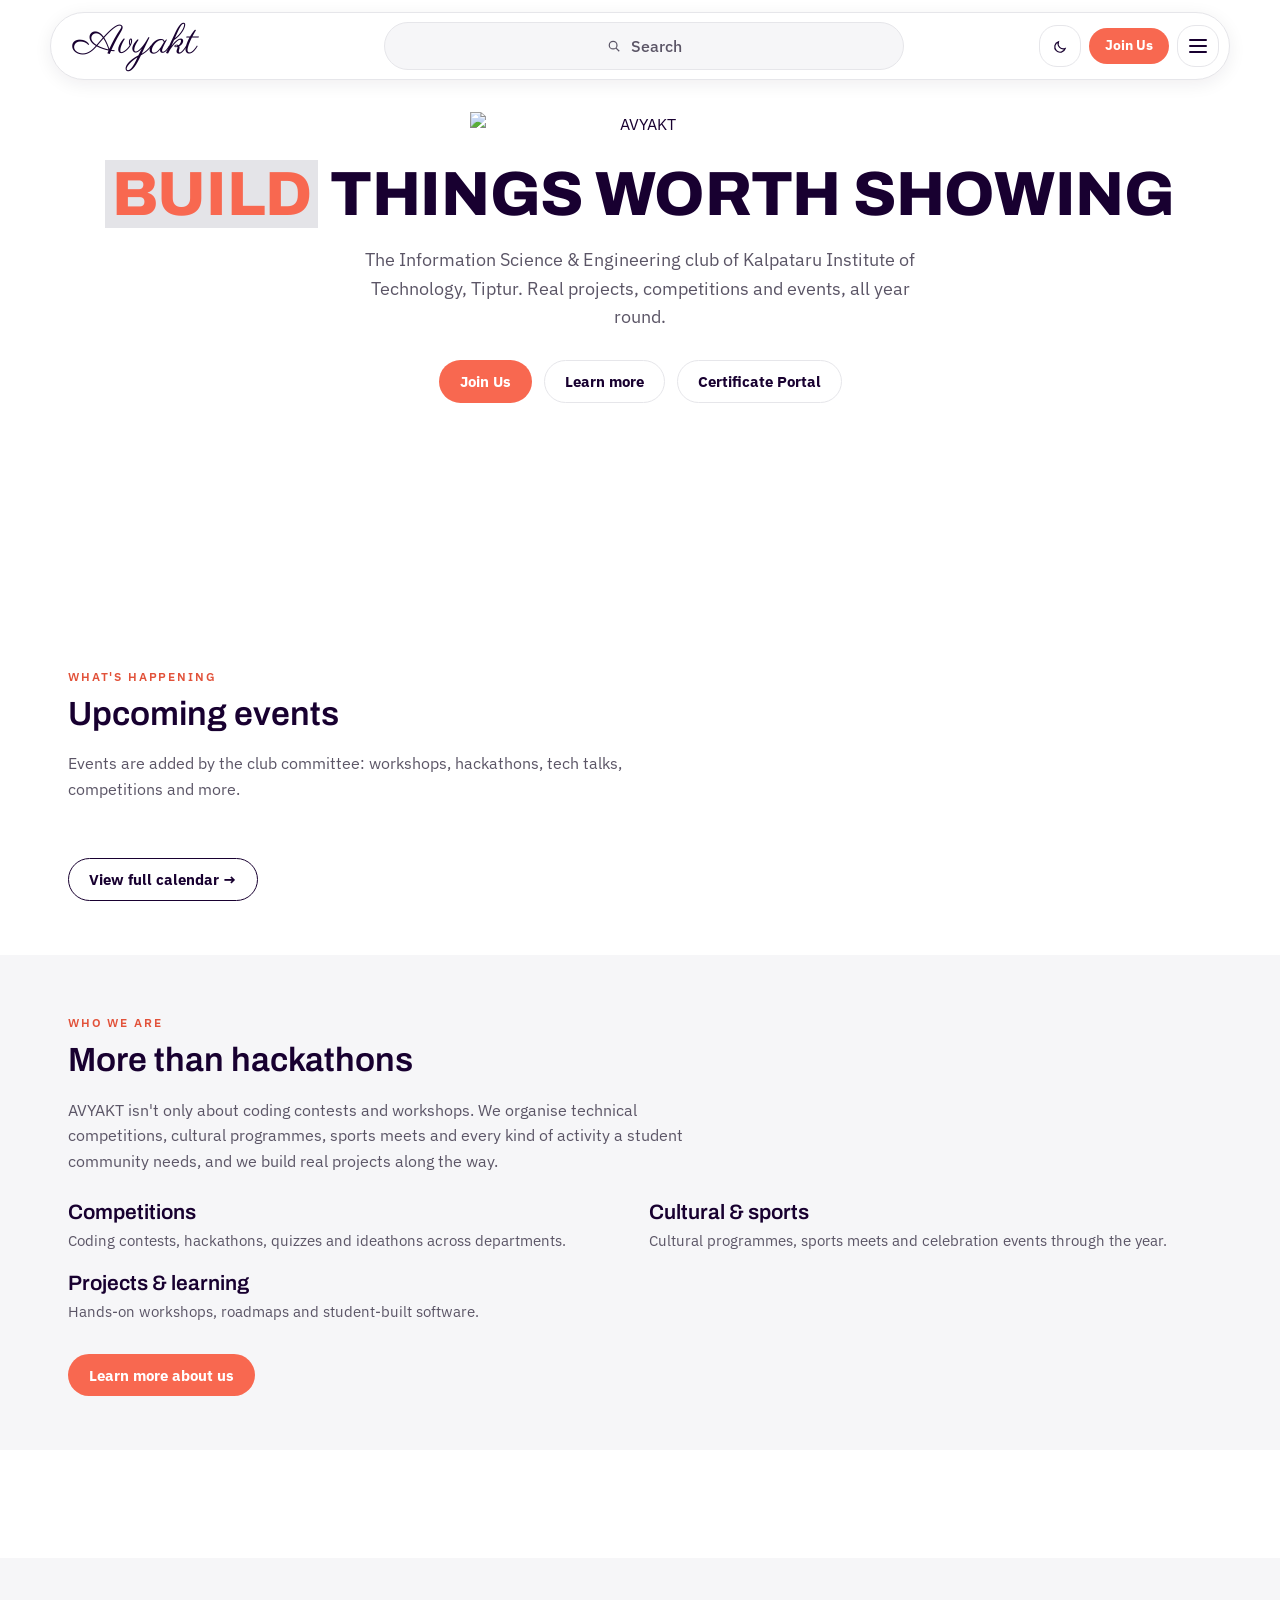
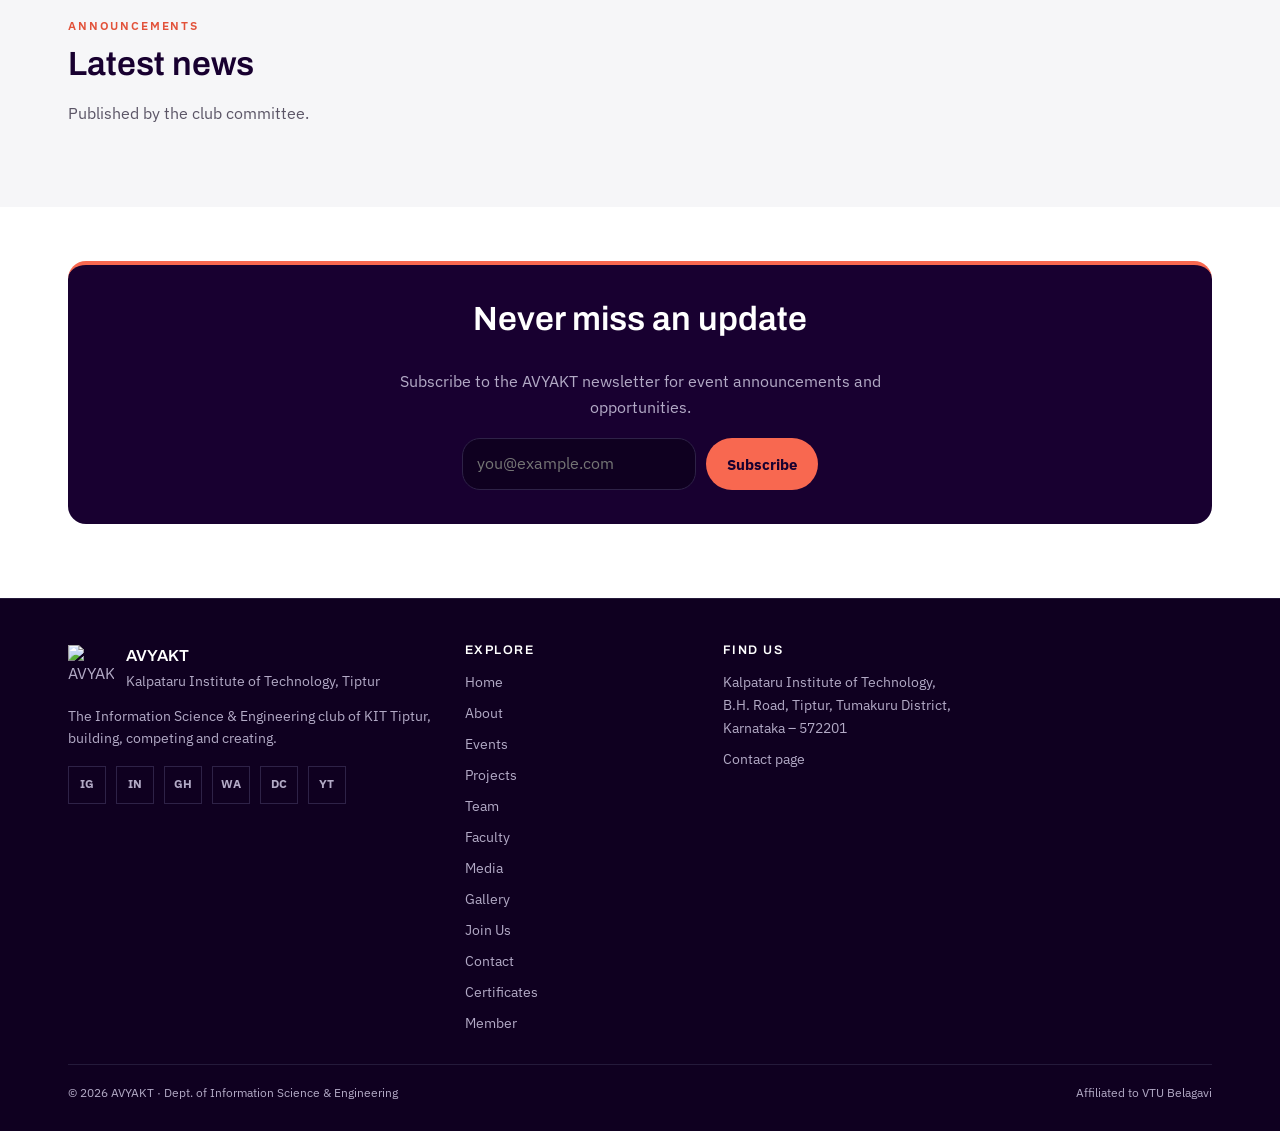
==== commit 38b536b8: "Correct the core committee spelling: Likhita H.R -> Likitha H.R." ====
--- a/index.html
+++ b/index.html
@@ -12,10 +12,23 @@
 <link rel="preconnect" href="https://fonts.googleapis.com">
 <link rel="preconnect" href="https://fonts.gstatic.com" crossorigin>
 <link href="https://fonts.googleapis.com/css2?family=Archivo:wght@400;600;700;800&family=IBM+Plex+Sans:wght@400;500;600;700&family=Parisienne&family=Great+Vibes&display=swap" rel="stylesheet">
-<link rel="stylesheet" href="assets/css/style.css?v=65">
+<link rel="stylesheet" href="assets/css/style.css?v=68">
 <script>(function(){try{var t=localStorage.getItem('horizon-theme')||((window.matchMedia&&matchMedia('(prefers-color-scheme: dark)').matches)?'dark':'light');document.documentElement.setAttribute('data-theme',t);}catch(e){}})();</script>
+<script>/* intro: show once per session, never for reduced-motion, never if storage fails */
+(function(){try{
+  var calm = window.matchMedia && matchMedia('(prefers-reduced-motion: reduce)').matches;
+  if (sessionStorage.getItem('avyakt-intro') || calm) { document.documentElement.classList.add('no-intro'); }
+  else { sessionStorage.setItem('avyakt-intro','1'); document.documentElement.classList.add('intro-lock'); }
+}catch(e){ document.documentElement.classList.add('no-intro'); }})();</script>
 </head>
 <body data-page="home">
+<div class="intro" id="intro" aria-hidden="true">
+  <div class="intro-inner">
+    <img class="intro-mark mark-on-light" src="assets/images/avyakt-lockup-ink.png" alt="">
+    <img class="intro-mark mark-on-dark" src="assets/images/avyakt-lockup.png" alt="">
+    <span class="intro-rule"></span>
+  </div>
+</div>
 <header class="site-header" id="siteHeader"></header>
 
 <main>
@@ -106,9 +119,12 @@
 </main>
 
 <footer class="site-footer" id="siteFooter"></footer>
-<script src="assets/js/data.js?v=65"></script>
-<script src="assets/js/backend.js?v=65"></script>
-<script src="assets/js/store.js?v=65"></script>
-<script src="assets/js/main.js?v=65"></script>
+<script src="assets/js/data.js?v=68"></script>
+<script src="assets/js/backend.js?v=68"></script>
+<script src="assets/js/store.js?v=68"></script>
+<script src="assets/js/main.js?v=68"></script>
+<script>/* clear the splash even if the app script never ran */
+(function(){function clear(){var el=document.getElementById('intro');if(el&&el.parentNode)el.parentNode.removeChild(el);document.documentElement.classList.remove('intro-lock');}
+setTimeout(clear,2650);window.addEventListener('pagehide',clear);})();</script>
 </body>
 </html>
--- a/assets/css/style.css
+++ b/assets/css/style.css
@@ -766,6 +766,36 @@
 /* the header is identical at every scroll position */
 /* the header keeps a single height so scrolling never shifts the layout */
 
+/* ---------- Intro splash: the logo arrives, then the site ---------- */
+.intro {
+  position: fixed; inset: 0; z-index: 9999;
+  display: grid; place-items: center;
+  background: var(--bg);
+  animation: introOut .55s cubic-bezier(.4,0,.2,1) 2s forwards;
+}
+.intro-inner { text-align: center; }
+.intro-mark {
+  display: block; width: clamp(190px, 36vw, 310px); height: auto; margin: 0 auto;
+  opacity: 0; transform: scale(.9);
+  animation: introMark .9s cubic-bezier(.22,.61,.36,1) .1s forwards;
+}
+.intro-mark.mark-on-dark { display: none; }
+[data-theme="dark"] .intro-mark.mark-on-light { display: none; }
+[data-theme="dark"] .intro-mark.mark-on-dark { display: block; }
+.intro-rule {
+  display: block; height: 2px; width: 0; margin: 16px auto 0;
+  background: var(--highlight); border-radius: 2px;
+  animation: introRule .7s cubic-bezier(.22,.61,.36,1) .95s forwards;
+}
+@keyframes introMark { to { opacity: 1; transform: none; } }
+@keyframes introRule { to { width: 140px; } }
+@keyframes introOut { to { opacity: 0; visibility: hidden; } }
+
+/* the splash only locks scrolling while it is actually on screen */
+html.intro-lock, html.intro-lock body { overflow: hidden; }
+html.no-intro .intro { display: none !important; }
+@media (prefers-reduced-motion: reduce) { .intro { display: none !important; } }
+
 /* Scroll motion: as you move down the page, content arrives from above and
    settles into place. Only elements the script tags carry this class, so if the
    script ever fails nothing is hidden. */
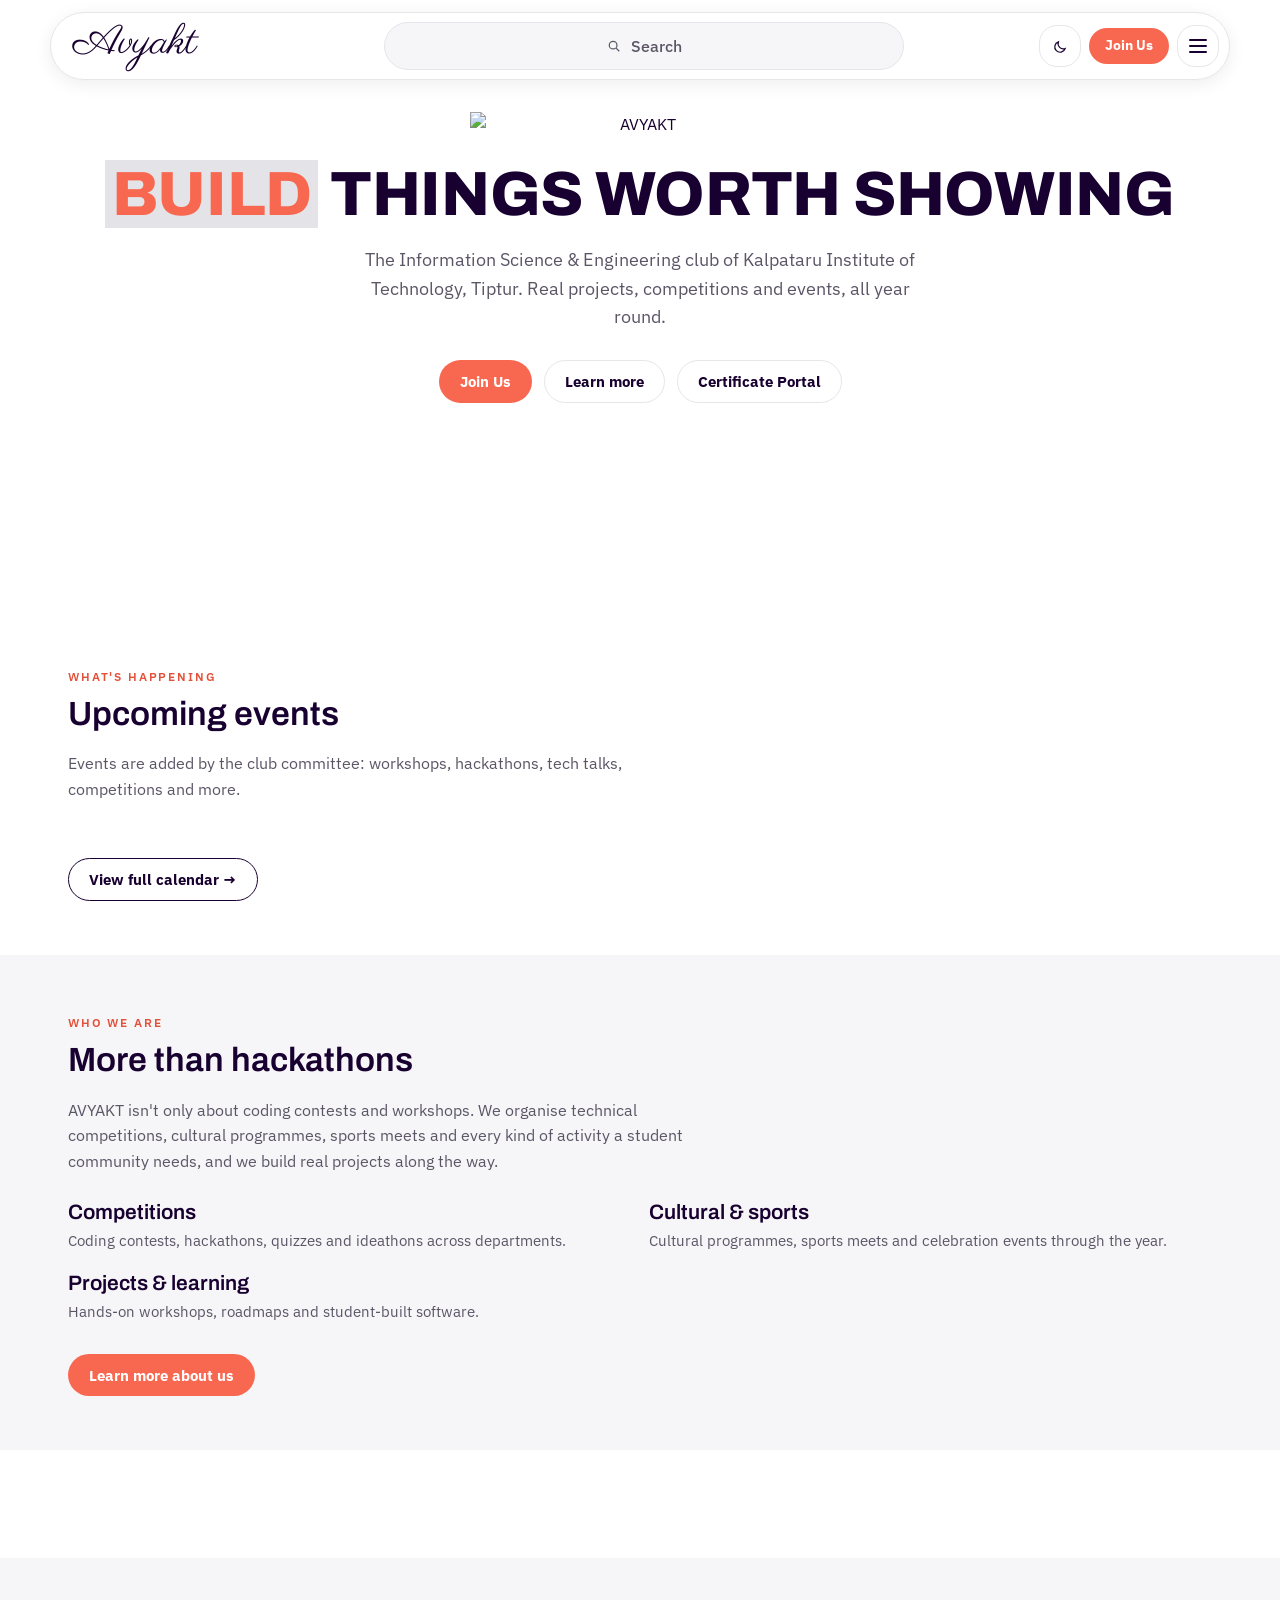
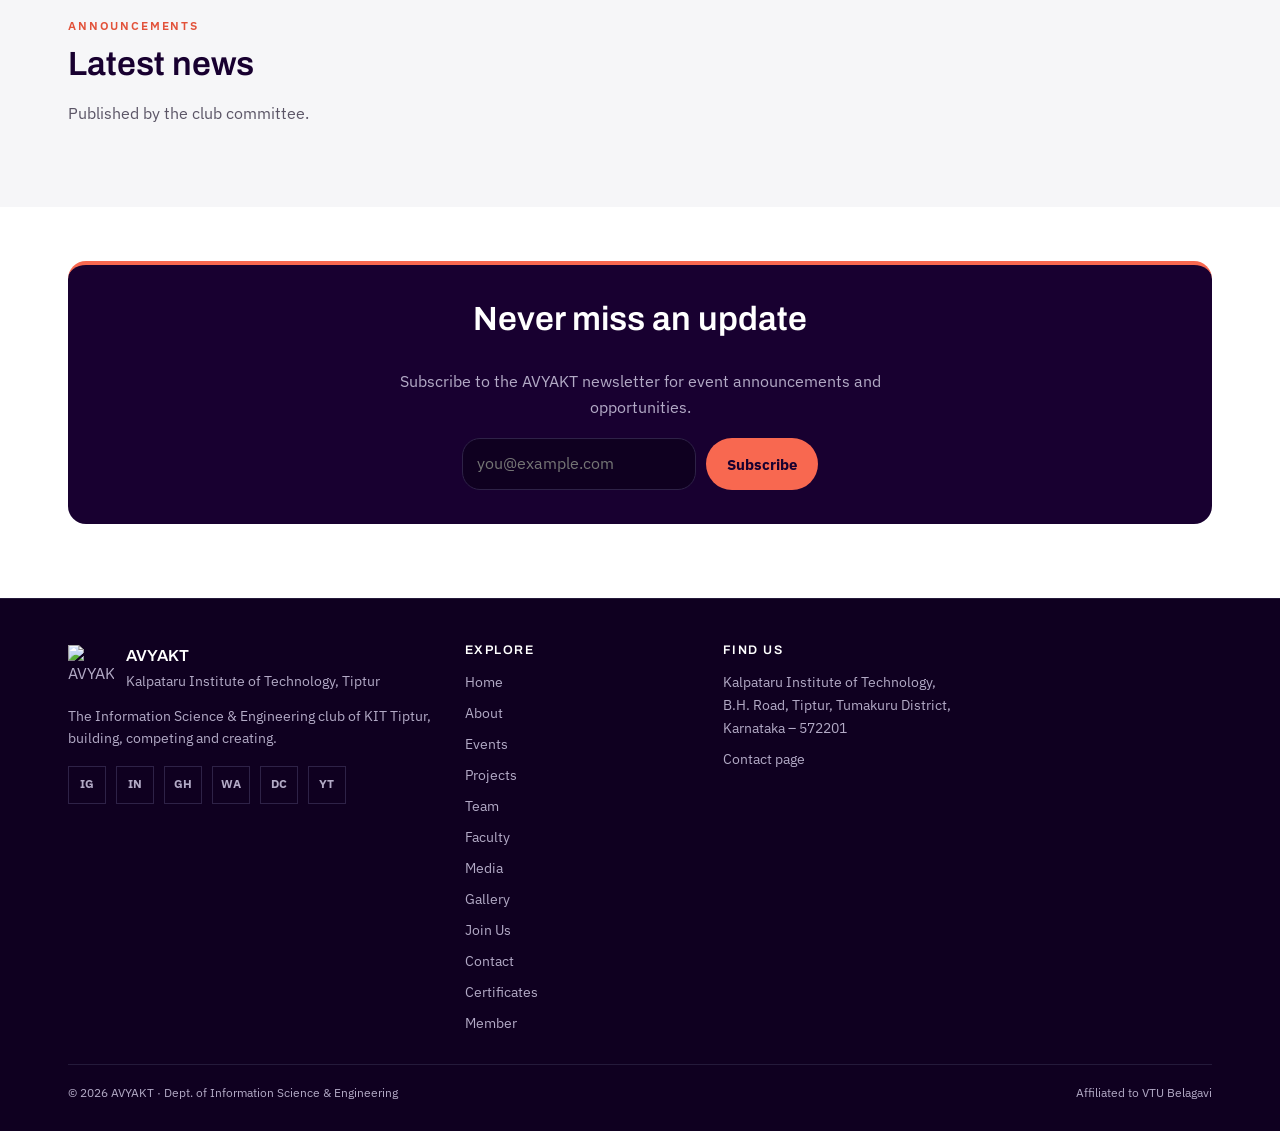
==== commit 1d6c91aa: "Name the principal on the certificate (was a 'The Principal' placeholder) and list him under Faculty" ====
--- a/index.html
+++ b/index.html
@@ -12,7 +12,7 @@
 <link rel="preconnect" href="https://fonts.googleapis.com">
 <link rel="preconnect" href="https://fonts.gstatic.com" crossorigin>
 <link href="https://fonts.googleapis.com/css2?family=Archivo:wght@400;600;700;800&family=IBM+Plex+Sans:wght@400;500;600;700&family=Parisienne&family=Great+Vibes&display=swap" rel="stylesheet">
-<link rel="stylesheet" href="assets/css/style.css?v=68">
+<link rel="stylesheet" href="assets/css/style.css?v=71">
 <script>(function(){try{var t=localStorage.getItem('horizon-theme')||((window.matchMedia&&matchMedia('(prefers-color-scheme: dark)').matches)?'dark':'light');document.documentElement.setAttribute('data-theme',t);}catch(e){}})();</script>
 <script>/* intro: show once per session, never for reduced-motion, never if storage fails */
 (function(){try{
@@ -119,10 +119,10 @@
 </main>
 
 <footer class="site-footer" id="siteFooter"></footer>
-<script src="assets/js/data.js?v=68"></script>
-<script src="assets/js/backend.js?v=68"></script>
-<script src="assets/js/store.js?v=68"></script>
-<script src="assets/js/main.js?v=68"></script>
+<script src="assets/js/data.js?v=71"></script>
+<script src="assets/js/backend.js?v=71"></script>
+<script src="assets/js/store.js?v=71"></script>
+<script src="assets/js/main.js?v=71"></script>
 <script>/* clear the splash even if the app script never ran */
 (function(){function clear(){var el=document.getElementById('intro');if(el&&el.parentNode)el.parentNode.removeChild(el);document.documentElement.classList.remove('intro-lock');}
 setTimeout(clear,2650);window.addEventListener('pagehide',clear);})();</script>
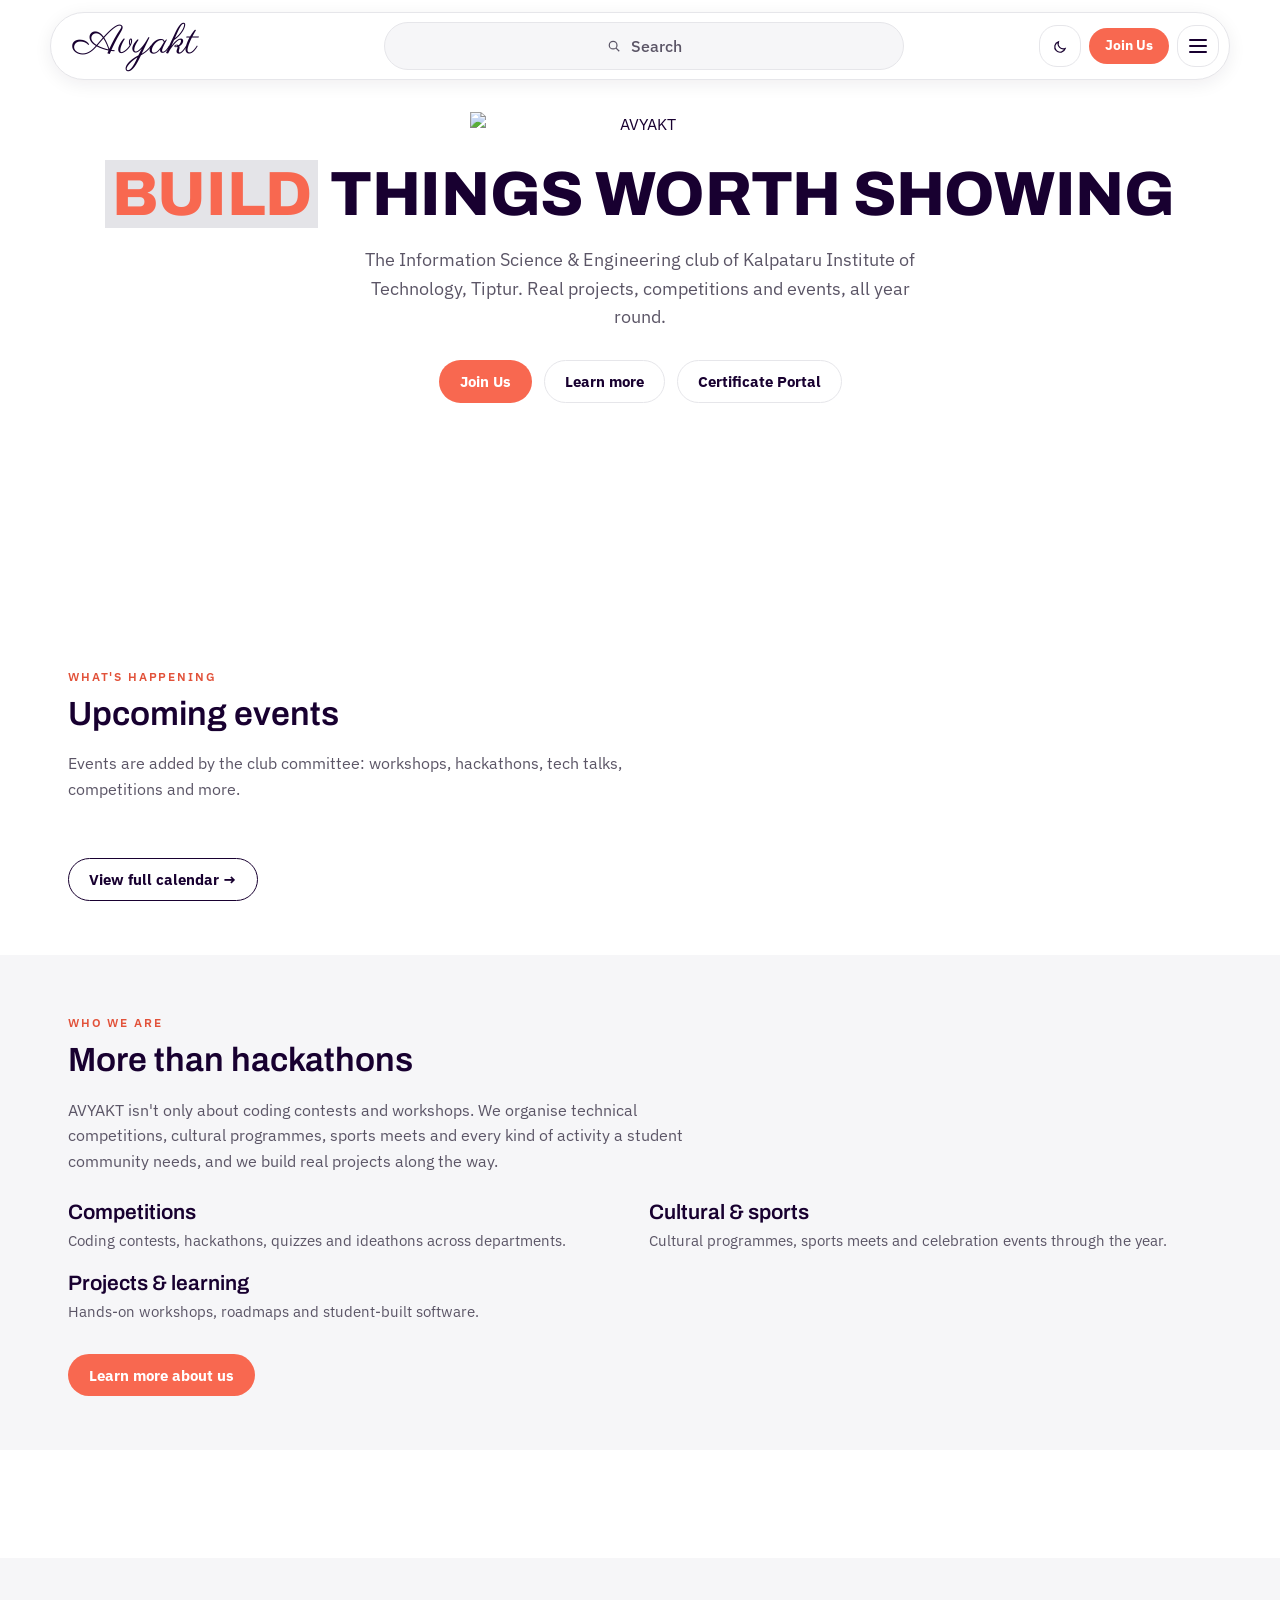
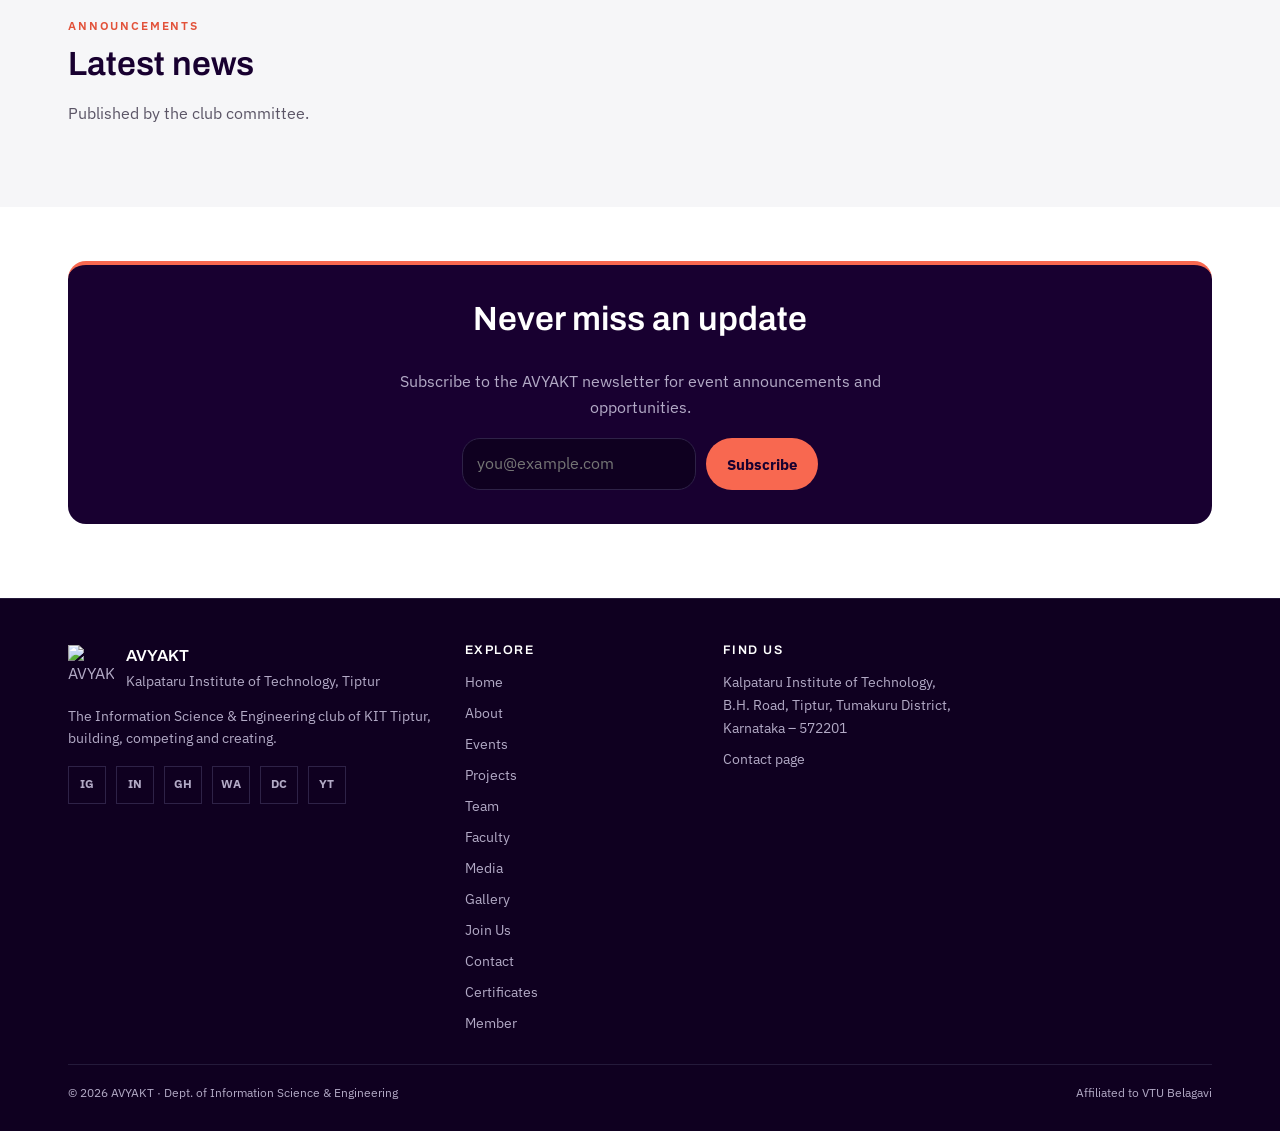
==== commit 928b0726: "Put the Principal ahead of the HOD on the Faculty page, and store the list in that order." ====
--- a/index.html
+++ b/index.html
@@ -12,7 +12,7 @@
 <link rel="preconnect" href="https://fonts.googleapis.com">
 <link rel="preconnect" href="https://fonts.gstatic.com" crossorigin>
 <link href="https://fonts.googleapis.com/css2?family=Archivo:wght@400;600;700;800&family=IBM+Plex+Sans:wght@400;500;600;700&family=Parisienne&family=Great+Vibes&display=swap" rel="stylesheet">
-<link rel="stylesheet" href="assets/css/style.css?v=71">
+<link rel="stylesheet" href="assets/css/style.css?v=72">
 <script>(function(){try{var t=localStorage.getItem('horizon-theme')||((window.matchMedia&&matchMedia('(prefers-color-scheme: dark)').matches)?'dark':'light');document.documentElement.setAttribute('data-theme',t);}catch(e){}})();</script>
 <script>/* intro: show once per session, never for reduced-motion, never if storage fails */
 (function(){try{
@@ -119,10 +119,10 @@
 </main>
 
 <footer class="site-footer" id="siteFooter"></footer>
-<script src="assets/js/data.js?v=71"></script>
-<script src="assets/js/backend.js?v=71"></script>
-<script src="assets/js/store.js?v=71"></script>
-<script src="assets/js/main.js?v=71"></script>
+<script src="assets/js/data.js?v=72"></script>
+<script src="assets/js/backend.js?v=72"></script>
+<script src="assets/js/store.js?v=72"></script>
+<script src="assets/js/main.js?v=72"></script>
 <script>/* clear the splash even if the app script never ran */
 (function(){function clear(){var el=document.getElementById('intro');if(el&&el.parentNode)el.parentNode.removeChild(el);document.documentElement.classList.remove('intro-lock');}
 setTimeout(clear,2650);window.addEventListener('pagehide',clear);})();</script>
